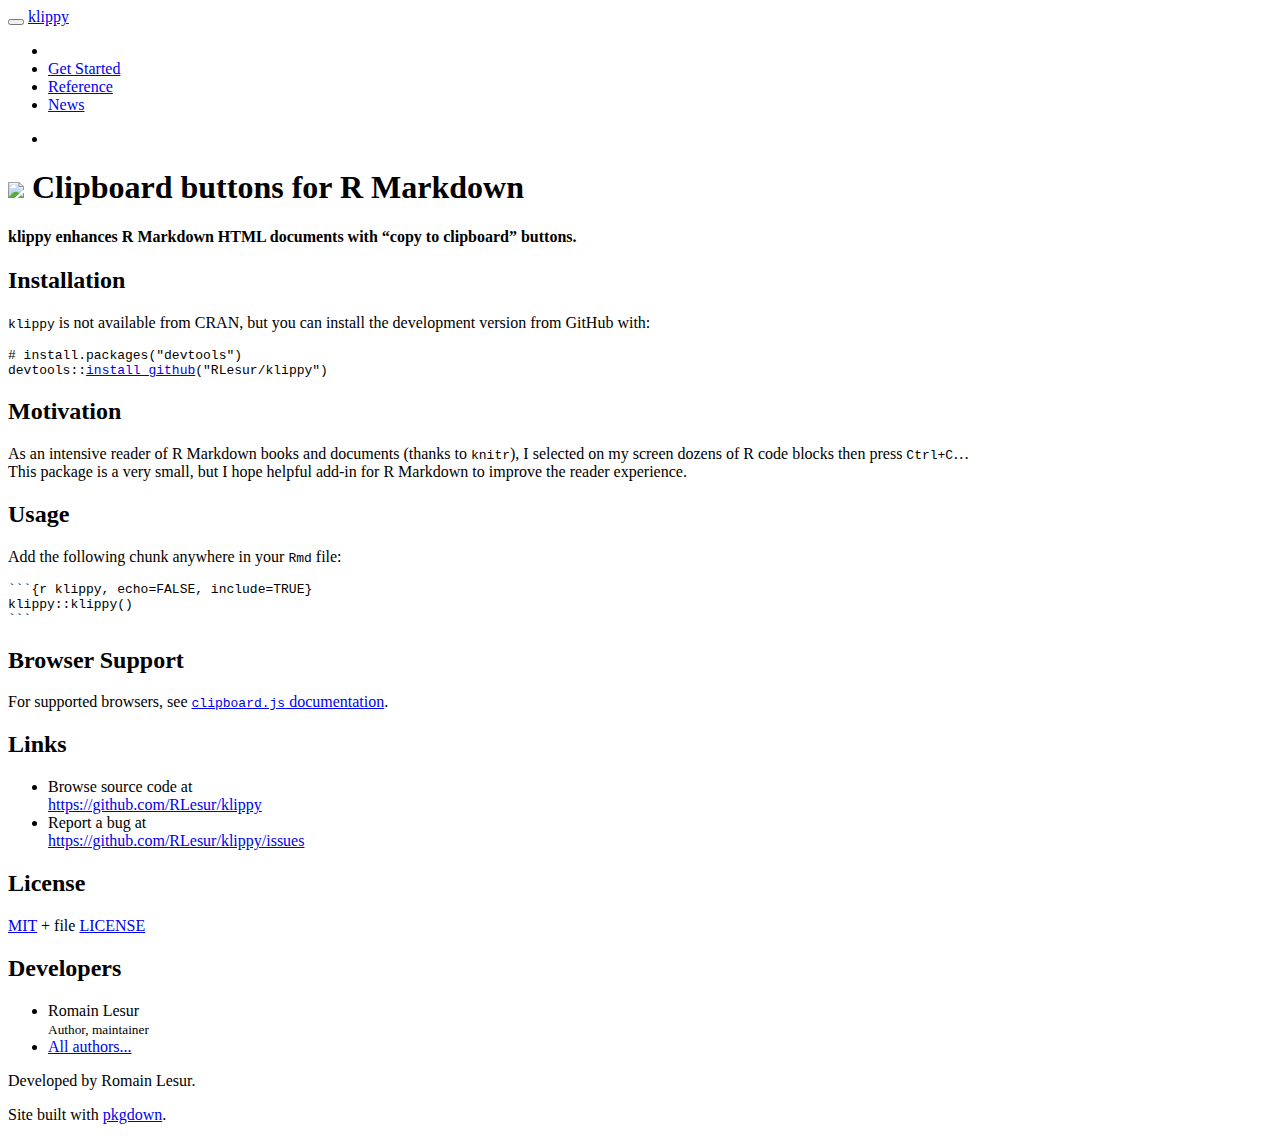
==== docs/index.html @ 1c19545b "update site" ====
<!DOCTYPE html>
<!-- Generated by pkgdown: do not edit by hand --><html>
<head>
<meta http-equiv="Content-Type" content="text/html; charset=UTF-8">
<meta charset="utf-8">
<meta http-equiv="X-UA-Compatible" content="IE=edge">
<meta name="viewport" content="width=device-width, initial-scale=1.0">
<title>Copy to Clipboard Buttons for R Markdown HTML Documents • klippy</title>
<!-- jquery --><script src="https://code.jquery.com/jquery-3.1.0.min.js" integrity="sha384-nrOSfDHtoPMzJHjVTdCopGqIqeYETSXhZDFyniQ8ZHcVy08QesyHcnOUpMpqnmWq" crossorigin="anonymous"></script><!-- Bootstrap --><link href="https://maxcdn.bootstrapcdn.com/bootswatch/3.3.7/spacelab/bootstrap.min.css" rel="stylesheet" crossorigin="anonymous">
<script src="https://maxcdn.bootstrapcdn.com/bootstrap/3.3.7/js/bootstrap.min.js" integrity="sha384-Tc5IQib027qvyjSMfHjOMaLkfuWVxZxUPnCJA7l2mCWNIpG9mGCD8wGNIcPD7Txa" crossorigin="anonymous"></script><!-- Font Awesome icons --><link href="https://maxcdn.bootstrapcdn.com/font-awesome/4.6.3/css/font-awesome.min.css" rel="stylesheet" integrity="sha384-T8Gy5hrqNKT+hzMclPo118YTQO6cYprQmhrYwIiQ/3axmI1hQomh7Ud2hPOy8SP1" crossorigin="anonymous">
<!-- pkgdown --><link href="pkgdown.css" rel="stylesheet">
<script src="jquery.sticky-kit.min.js"></script><script src="pkgdown.js"></script><!-- mathjax --><script src="https://mathjax.rstudio.com/latest/MathJax.js?config=TeX-AMS-MML_HTMLorMML"></script><!--[if lt IE 9]>
<script src="https://oss.maxcdn.com/html5shiv/3.7.3/html5shiv.min.js"></script>
<script src="https://oss.maxcdn.com/respond/1.4.2/respond.min.js"></script>
<![endif]--><!-- Google analytics --><script>
  (function(i,s,o,g,r,a,m){i['GoogleAnalyticsObject']=r;i[r]=i[r]||function(){
  (i[r].q=i[r].q||[]).push(arguments)},i[r].l=1*new Date();a=s.createElement(o),
  m=s.getElementsByTagName(o)[0];a.async=1;a.src=g;m.parentNode.insertBefore(a,m)
  })(window,document,'script','https://www.google-analytics.com/analytics.js','ga');

  ga('create', 'UA-107187723-1', 'auto');
  ga('send', 'pageview');

</script>
</head>
<body>
    <div class="container template-vignette">
      <header><div class="navbar navbar-default navbar-fixed-top" role="navigation">
  <div class="container">
    <div class="navbar-header">
      <button type="button" class="navbar-toggle collapsed" data-toggle="collapse" data-target="#navbar">
        <span class="icon-bar"></span>
        <span class="icon-bar"></span>
        <span class="icon-bar"></span>
      </button>
      <a class="navbar-brand" href="index.html">klippy</a>
    </div>
    <div id="navbar" class="navbar-collapse collapse">
      <ul class="nav navbar-nav">
<li>
  <a href="/index.html">
    <span class="fa fa-home fa-lg"></span>
     
  </a>
</li>
<li>
  <a href="articles/klippy.html">Get Started</a>
</li>
<li>
  <a href="reference/index.html">Reference</a>
</li>
<li>
  <a href="news/index.html">News</a>
</li>
      </ul>
<ul class="nav navbar-nav navbar-right">
<li>
  <a href="https://github.com/RLesur/klippy">
    <span class="fa fa-github fa-lg"></span>
     
  </a>
</li>
      </ul>
</div>
<!--/.nav-collapse -->
  </div>
<!--/.container -->
</div>
<!--/.navbar -->

      
      </header><script src="index_files/jquery-1.11.3/jquery-1.11.3.min.js"></script><link href="index_files/bootstrap-3.3.5/dist/css/bootstrap.min.css" rel="stylesheet">
<script src="index_files/bootstrap-3.3.5/dist/js/bootstrap.min.js"></script><script src="index_files/clipboard-1.7.1/clipboard.min.js"></script><link href="index_files/klippy-0.0.0.9100/css/klippy.min.css" rel="stylesheet">
<script src="index_files/klippy-0.0.0.9100/js/klippy.min.js"></script><div class="row">
  <div class="col-md-9">
    

    
    
<div class="contents">
<div id="clipboard-buttons-for-r-markdown" class="section level1">
<div class="page-header"><h1 class="hasAnchor">
<a href="#clipboard-buttons-for-r-markdown" class="anchor"></a><img src="logo.png" height="120"> Clipboard buttons for R Markdown</h1></div>
<div id="klippy-enhances-r-markdown-html-documents-with-copy-to-clipboard-buttons-" class="section level4">
<h4 class="hasAnchor">
<a href="#klippy-enhances-r-markdown-html-documents-with-copy-to-clipboard-buttons-" class="anchor"></a><strong>klippy</strong> enhances R Markdown HTML documents with <strong>“copy to clipboard” buttons</strong>.</h4>
<script>
  addClassKlippyTo("pre.r, pre.markdown");
  addKlippy("btn-sm");
</script>
</div>
<div id="installation" class="section level2">
<h2 class="hasAnchor">
<a href="#installation" class="anchor"></a>Installation</h2>
<p><code>klippy</code> is not available from CRAN, but you can install the development version from GitHub with:</p>
<div class="sourceCode"><pre class="sourceCode r"><code class="sourceCode r"><span class="co"># install.packages("devtools")</span>
devtools<span class="op">::</span><span class="kw"><a href="http://www.rdocumentation.org/packages/devtools/topics/install_github">install_github</a></span>(<span class="st">"RLesur/klippy"</span>)</code></pre></div>
</div>
<div id="motivation" class="section level2">
<h2 class="hasAnchor">
<a href="#motivation" class="anchor"></a>Motivation</h2>
<p>As an intensive reader of R Markdown books and documents (thanks to <code>knitr</code>), I selected on my screen dozens of R code blocks then press <code>Ctrl+C</code>…<br>
This package is a very small, but I hope helpful add-in for R Markdown to improve the reader experience.</p>
</div>
<div id="usage" class="section level2">
<h2 class="hasAnchor">
<a href="#usage" class="anchor"></a>Usage</h2>
<p>Add the following chunk anywhere in your <code>Rmd</code> file:</p>
<div class="sourceCode"><pre class="sourceCode markdown"><code class="sourceCode markdown">```{r klippy, echo=FALSE, include=TRUE}
klippy::klippy()
```</code></pre></div>
</div>
<div id="browser-support" class="section level2">
<h2 class="hasAnchor">
<a href="#browser-support" class="anchor"></a>Browser Support</h2>
<p>For supported browsers, see <a href="https://clipboardjs.com/#browser-support"><code>clipboard.js</code> documentation</a>.</p>
</div>
</div>
</div>
  </div>

  <div class="col-md-3 hidden-xs hidden-sm" id="sidebar">
    <h2 class="hasAnchor">
<a href="#sidebar" class="anchor"></a>Links</h2>
<ul class="list-unstyled">
<li>Browse source code at <br><a href="https://github.com/RLesur/klippy">https://​github.com/​RLesur/​klippy</a>
</li>
<li>Report a bug at <br><a href="https://github.com/RLesur/klippy/issues">https://​github.com/​RLesur/​klippy/​issues</a>
</li>
</ul>
<h2>License</h2>
<p><a href="https://opensource.org/licenses/mit-license.php">MIT</a> + file <a href="LICENSE.html">LICENSE</a></p>
<h2>Developers</h2>
<ul class="list-unstyled">
<li>Romain Lesur <br><small class="roles"> Author, maintainer </small> </li>
<li><a href="authors.html">All authors...</a></li>
</ul>
</div>

</div>


      <footer><div class="copyright">
  <p>Developed by Romain Lesur.</p>
</div>

<div class="pkgdown">
  <p>Site built with <a href="http://hadley.github.io/pkgdown/">pkgdown</a>.</p>
</div>

      </footer>
</div>

  </body>
</html>
---- docs/index_files/klippy-0.0.0.9100/css/klippy.min.css ----
.btn-klippy,.btn-klippy:active,.btn-klippy:focus,.btn-klippy:hover{color:#007bff}.btn-klippy{position:absolute;left:0;top:0;background-color:inherit;border:0;opacity:.5;padding:0}.klippy{overflow:visible;position:relative}
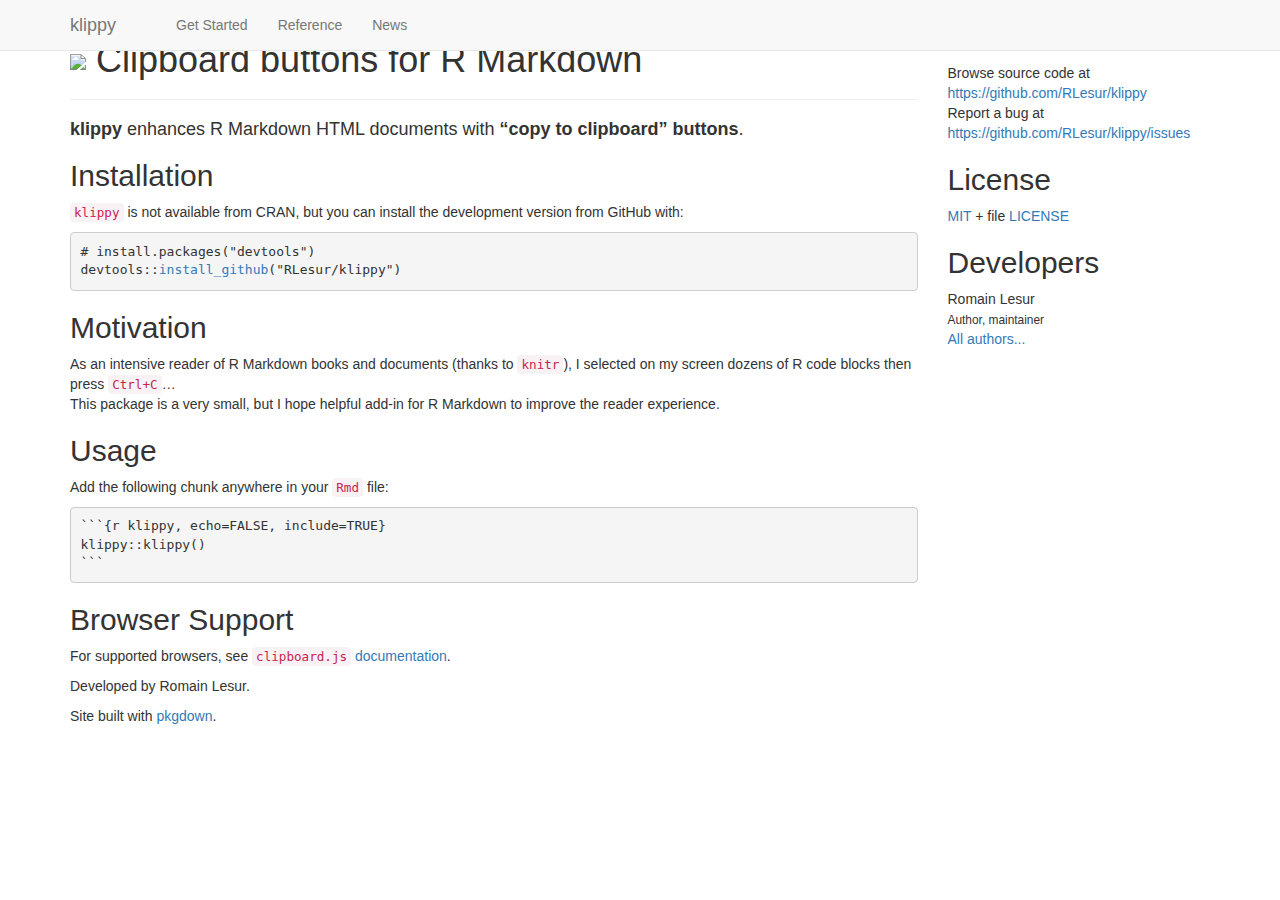
==== commit 9cbdde19: "update site" ====
--- a/docs/index.html
+++ b/docs/index.html
@@ -69,8 +69,10 @@
 <!--/.navbar -->
 
       
-      </header><script src="index_files/jquery-1.11.3/jquery-1.11.3.min.js"></script><link href="index_files/bootstrap-3.3.5/dist/css/bootstrap.min.css" rel="stylesheet">
-<script src="index_files/bootstrap-3.3.5/dist/js/bootstrap.min.js"></script><script src="index_files/clipboard-1.7.1/clipboard.min.js"></script><link href="index_files/klippy-0.0.0.9100/css/klippy.min.css" rel="stylesheet">
+      </header><script src="index_files/jquery-1.11.3/jquery.min.js"></script><meta name="viewport" content="width=device-width, initial-scale=1">
+<link href="index_files/bootstrap-3.3.5/css/bootstrap.min.css" rel="stylesheet">
+<script src="index_files/bootstrap-3.3.5/js/bootstrap.min.js"></script><script src="index_files/bootstrap-3.3.5/shim/html5shiv.min.js"></script><script src="index_files/bootstrap-3.3.5/shim/respond.min.js"></script><script src="index_files/clipboard-1.7.1/clipboard.min.js"></script><link id="octicons-1-attachment" rel="attachment" href="index_files/octicons-6.0.1/clippy.svg">
+<link href="index_files/klippy-0.0.0.9100/css/klippy.min.css" rel="stylesheet">
 <script src="index_files/klippy-0.0.0.9100/js/klippy.min.js"></script><div class="row">
   <div class="col-md-9">
     
@@ -86,7 +88,7 @@
 <a href="#klippy-enhances-r-markdown-html-documents-with-copy-to-clipboard-buttons-" class="anchor"></a><strong>klippy</strong> enhances R Markdown HTML documents with <strong>“copy to clipboard” buttons</strong>.</h4>
 <script>
   addClassKlippyTo("pre.r, pre.markdown");
-  addKlippy("btn-sm");
+  addKlippy();
 </script>
 </div>
 <div id="installation" class="section level2">
--- a/docs/index_files/klippy-0.0.0.9100/css/klippy.min.css
+++ b/docs/index_files/klippy-0.0.0.9100/css/klippy.min.css
@@ -1 +1 @@
-.btn-klippy,.btn-klippy:active,.btn-klippy:focus,.btn-klippy:hover{color:#007bff}.btn-klippy{position:absolute;left:0;top:0;background-color:inherit;border:0;opacity:.5;padding:0}.klippy{overflow:visible;position:relative}
+.btn-klippy{position:absolute;left:0;top:0;background-color:inherit;border:0;padding:0 0 0 1px}.klippy{overflow:visible;position:relative}.octicon{display:inline-block;vertical-align:top}
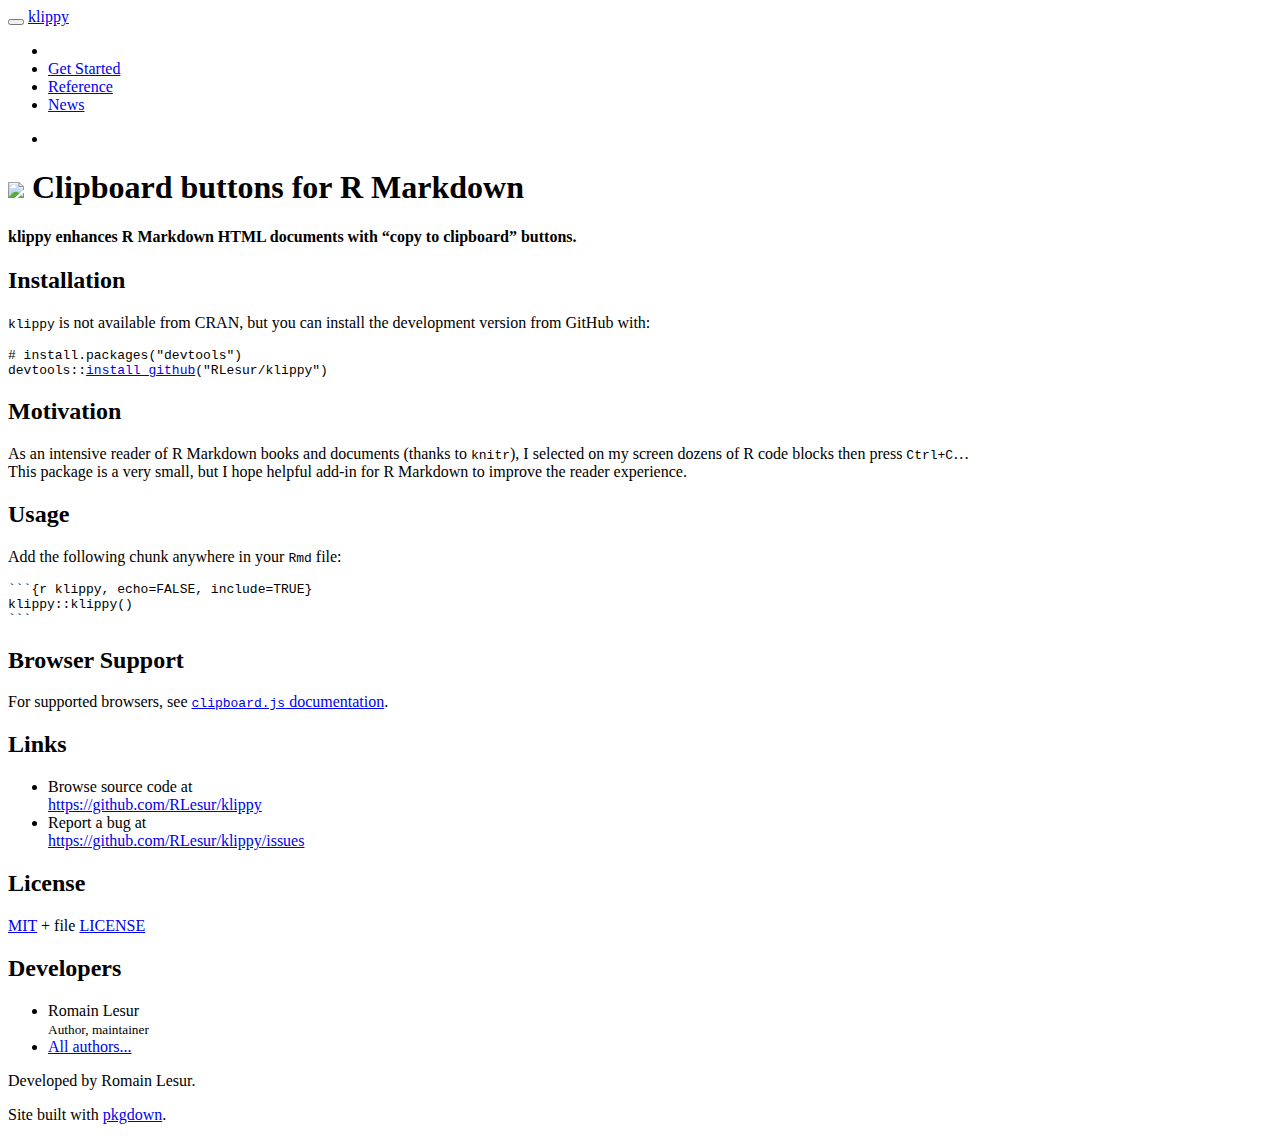
==== commit 2a41963d: "update site" ====
--- a/docs/index.html
+++ b/docs/index.html
@@ -5,11 +5,17 @@
 <meta charset="utf-8">
 <meta http-equiv="X-UA-Compatible" content="IE=edge">
 <meta name="viewport" content="width=device-width, initial-scale=1.0">
+<link rel="apple-touch-icon" sizes="152x152" href="./apple-touch-icon.png">
+<link rel="icon" type="image/png" sizes="32x32" href="./favicon-32x32.png">
+<link rel="icon" type="image/png" sizes="16x16" href="./favicon-16x16.png">
+<link rel="manifest" href="./manifest.json">
+<link rel="mask-icon" href="./safari-pinned-tab.svg" color="#5bbad5">
 <title>Copy to Clipboard Buttons for R Markdown HTML Documents • klippy</title>
 <!-- jquery --><script src="https://code.jquery.com/jquery-3.1.0.min.js" integrity="sha384-nrOSfDHtoPMzJHjVTdCopGqIqeYETSXhZDFyniQ8ZHcVy08QesyHcnOUpMpqnmWq" crossorigin="anonymous"></script><!-- Bootstrap --><link href="https://maxcdn.bootstrapcdn.com/bootswatch/3.3.7/spacelab/bootstrap.min.css" rel="stylesheet" crossorigin="anonymous">
 <script src="https://maxcdn.bootstrapcdn.com/bootstrap/3.3.7/js/bootstrap.min.js" integrity="sha384-Tc5IQib027qvyjSMfHjOMaLkfuWVxZxUPnCJA7l2mCWNIpG9mGCD8wGNIcPD7Txa" crossorigin="anonymous"></script><!-- Font Awesome icons --><link href="https://maxcdn.bootstrapcdn.com/font-awesome/4.6.3/css/font-awesome.min.css" rel="stylesheet" integrity="sha384-T8Gy5hrqNKT+hzMclPo118YTQO6cYprQmhrYwIiQ/3axmI1hQomh7Ud2hPOy8SP1" crossorigin="anonymous">
-<!-- pkgdown --><link href="pkgdown.css" rel="stylesheet">
-<script src="jquery.sticky-kit.min.js"></script><script src="pkgdown.js"></script><!-- mathjax --><script src="https://mathjax.rstudio.com/latest/MathJax.js?config=TeX-AMS-MML_HTMLorMML"></script><!--[if lt IE 9]>
+<!-- clipboard.js --><script src="https://cdnjs.cloudflare.com/ajax/libs/clipboard.js/1.7.1/clipboard.min.js" integrity="sha384-cV+rhyOuRHc9Ub/91rihWcGmMmCXDeksTtCihMupQHSsi8GIIRDG0ThDc3HGQFJ3" crossorigin="anonymous"></script><!-- pkgdown --><link href="pkgdown.css" rel="stylesheet">
+<script src="jquery.sticky-kit.min.js"></script><script src="pkgdown.js"></script><link href="extra.css" rel="stylesheet">
+<script src="extra.js"></script><!-- mathjax --><script src="https://mathjax.rstudio.com/latest/MathJax.js?config=TeX-AMS-MML_HTMLorMML"></script><!--[if lt IE 9]>
 <script src="https://oss.maxcdn.com/html5shiv/3.7.3/html5shiv.min.js"></script>
 <script src="https://oss.maxcdn.com/respond/1.4.2/respond.min.js"></script>
 <![endif]--><!-- Google analytics --><script>
@@ -69,11 +75,10 @@
 <!--/.navbar -->
 
       
-      </header><script src="index_files/jquery-1.11.3/jquery.min.js"></script><meta name="viewport" content="width=device-width, initial-scale=1">
-<link href="index_files/bootstrap-3.3.5/css/bootstrap.min.css" rel="stylesheet">
-<script src="index_files/bootstrap-3.3.5/js/bootstrap.min.js"></script><script src="index_files/bootstrap-3.3.5/shim/html5shiv.min.js"></script><script src="index_files/bootstrap-3.3.5/shim/respond.min.js"></script><script src="index_files/clipboard-1.7.1/clipboard.min.js"></script><link id="octicons-1-attachment" rel="attachment" href="index_files/octicons-6.0.1/clippy.svg">
-<link href="index_files/klippy-0.0.0.9100/css/klippy.min.css" rel="stylesheet">
-<script src="index_files/klippy-0.0.0.9100/js/klippy.min.js"></script><div class="row">
+      </header><script src="index_files/clipboard-1.7.1/clipboard.min.js"></script><link href="index_files/primer-tooltips-1.4.0/build.min.css" rel="stylesheet">
+<link href="index_files/klippy-0.0.0.9300/css/klippy.min.css" rel="stylesheet">
+<script src="index_files/klippy-0.0.0.9300/js/klippy.min.js"></script><link id="octicons-1-attachment" rel="attachment" href="index_files/octicons-6.0.1/clippy.min.svg">
+<div class="row">
   <div class="col-md-9">
     
 
@@ -82,7 +87,7 @@
 <div class="contents">
 <div id="clipboard-buttons-for-r-markdown" class="section level1">
 <div class="page-header"><h1 class="hasAnchor">
-<a href="#clipboard-buttons-for-r-markdown" class="anchor"></a><img src="logo.png" height="120"> Clipboard buttons for R Markdown</h1></div>
+<a href="#clipboard-buttons-for-r-markdown" class="anchor"></a><img src="./logo.png" height="120"> Clipboard buttons for R Markdown</h1></div>
 <div id="klippy-enhances-r-markdown-html-documents-with-copy-to-clipboard-buttons-" class="section level4">
 <h4 class="hasAnchor">
 <a href="#klippy-enhances-r-markdown-html-documents-with-copy-to-clipboard-buttons-" class="anchor"></a><strong>klippy</strong> enhances R Markdown HTML documents with <strong>“copy to clipboard” buttons</strong>.</h4>
--- a/docs/index_files/primer-tooltips-1.4.0/build.min.css
+++ b/docs/index_files/primer-tooltips-1.4.0/build.min.css
@@ -0,0 +1 @@
+.tooltipped{position:relative}.tooltipped::after,.tooltipped::before{position:absolute;display:none;pointer-events:none;opacity:0}.tooltipped::after{z-index:1000000;padding:5px 8px;font:normal normal 11px/1.5 -apple-system,BlinkMacSystemFont,"Segoe UI",Helvetica,Arial,sans-serif,"Apple Color Emoji","Segoe UI Emoji","Segoe UI Symbol";-webkit-font-smoothing:subpixel-antialiased;color:#fff;text-align:center;text-decoration:none;text-shadow:none;text-transform:none;letter-spacing:normal;word-wrap:break-word;white-space:pre;content:attr(aria-label);background:rgba(27,31,35,.8);border-radius:3px}.tooltipped::before{z-index:1000001;width:0;height:0;color:rgba(27,31,35,.8);content:"";border:5px solid transparent}@keyframes tooltip-appear{from{opacity:0}to{opacity:1}}.tooltipped:active::after,.tooltipped:active::before,.tooltipped:focus::after,.tooltipped:focus::before,.tooltipped:hover::after,.tooltipped:hover::before{display:inline-block;text-decoration:none;animation-name:tooltip-appear;animation-duration:.1s;animation-fill-mode:forwards;animation-timing-function:ease-in;animation-delay:.4s}.tooltipped-no-delay:active::after,.tooltipped-no-delay:active::before,.tooltipped-no-delay:focus::after,.tooltipped-no-delay:focus::before,.tooltipped-no-delay:hover::after,.tooltipped-no-delay:hover::before{opacity:1;animation:none}.tooltipped-multiline:active::after,.tooltipped-multiline:focus::after,.tooltipped-multiline:hover::after{display:table-cell}.tooltipped-s::after,.tooltipped-se::after,.tooltipped-sw::after{top:100%;right:50%;margin-top:5px}.tooltipped-s::before,.tooltipped-se::before,.tooltipped-sw::before{top:auto;right:50%;bottom:-5px;margin-right:-5px;border-bottom-color:rgba(27,31,35,.8)}.tooltipped-se::after{right:auto;left:50%;margin-left:-15px}.tooltipped-sw::after{margin-right:-15px}.tooltipped-n::after,.tooltipped-ne::after,.tooltipped-nw::after{right:50%;bottom:100%;margin-bottom:5px}.tooltipped-n::before,.tooltipped-ne::before,.tooltipped-nw::before{top:-5px;right:50%;bottom:auto;margin-right:-5px;border-top-color:rgba(27,31,35,.8)}.tooltipped-ne::after{right:auto;left:50%;margin-left:-15px}.tooltipped-nw::after{margin-right:-15px}.tooltipped-n::after,.tooltipped-s::after{transform:translateX(50%)}.tooltipped-w::after{right:100%;bottom:50%;margin-right:5px;transform:translateY(50%)}.tooltipped-w::before{top:50%;bottom:50%;left:-5px;margin-top:-5px;border-left-color:rgba(27,31,35,.8)}.tooltipped-e::after{bottom:50%;left:100%;margin-left:5px;transform:translateY(50%)}.tooltipped-e::before{top:50%;right:-5px;bottom:50%;margin-top:-5px;border-right-color:rgba(27,31,35,.8)}.tooltipped-multiline::after{width:max-content;max-width:250px;word-wrap:break-word;white-space:pre-line;border-collapse:separate}.tooltipped-multiline.tooltipped-n::after,.tooltipped-multiline.tooltipped-s::after{right:auto;left:50%;transform:translateX(-50%)}.tooltipped-multiline.tooltipped-e::after,.tooltipped-multiline.tooltipped-w::after{right:100%}@media screen and (min-width:0\0){.tooltipped-multiline::after{width:250px}}.tooltipped-sticky::after,.tooltipped-sticky::before{display:inline-block}.tooltipped-sticky.tooltipped-multiline::after{display:table-cell}@media only screen and (-webkit-min-device-pixel-ratio:2),only screen and (min--moz-device-pixel-ratio:2),only screen and (-moz-min-device-pixel-ratio:2),only screen and (-o-min-device-pixel-ratio:2 / 1),only screen and (min-device-pixel-ratio:2),only screen and (min-resolution:192dpi),only screen and (min-resolution:2dppx){.tooltipped-w::after{margin-right:4.5px}}
--- a/docs/index_files/klippy-0.0.0.9300/css/klippy.min.css
+++ b/docs/index_files/klippy-0.0.0.9300/css/klippy.min.css
@@ -0,0 +1 @@
+.klippy{overflow:visible;position:relative}.btn-klippy{position:absolute;left:0;top:0;border:0;padding:1px 0 0 1px;background-color:transparent}.btn-klippy>div{margin:0;padding:0}.octicon{display:inline-block;vertical-align:top}.btn-klippy:focus{outline:0}.btn-klippy:focus .octicon{border-width:thin;border-style:dotted;border-color:gray;border-radius:3px}
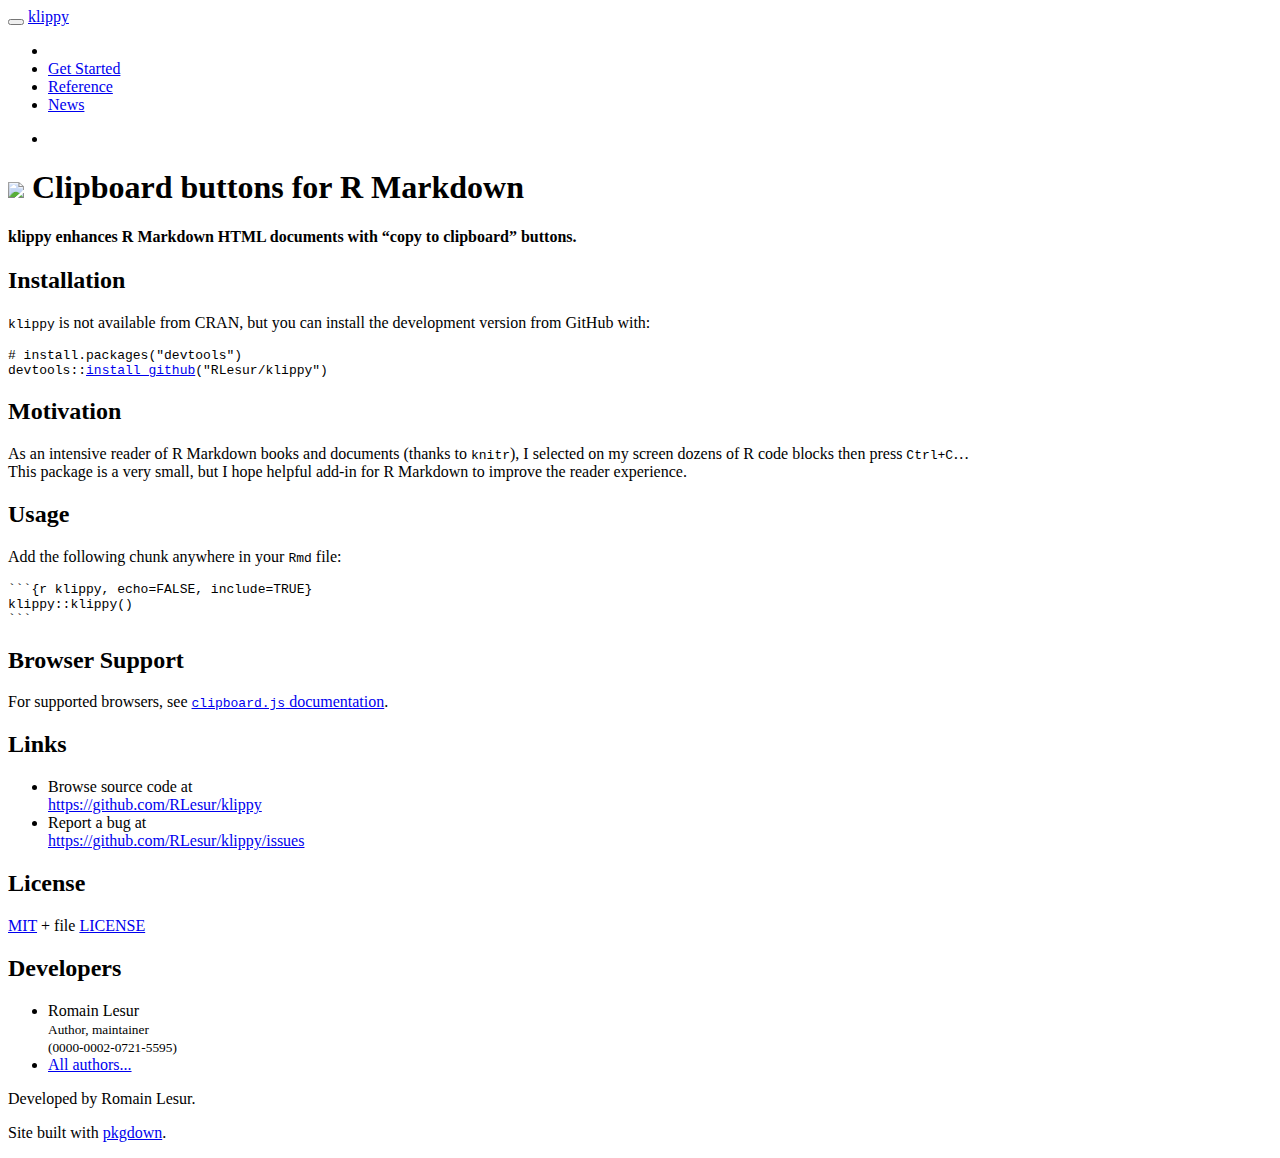
==== commit be69dd96: "update site" ====
--- a/docs/index.html
+++ b/docs/index.html
@@ -5,11 +5,12 @@
 <meta charset="utf-8">
 <meta http-equiv="X-UA-Compatible" content="IE=edge">
 <meta name="viewport" content="width=device-width, initial-scale=1.0">
-<link rel="apple-touch-icon" sizes="152x152" href="./apple-touch-icon.png">
-<link rel="icon" type="image/png" sizes="32x32" href="./favicon-32x32.png">
-<link rel="icon" type="image/png" sizes="16x16" href="./favicon-16x16.png">
-<link rel="manifest" href="./manifest.json">
-<link rel="mask-icon" href="./safari-pinned-tab.svg" color="#5bbad5">
+<link rel="apple-touch-icon" sizes="152x152" href="apple-touch-icon.png">
+<link rel="icon" type="image/png" sizes="32x32" href="favicon-32x32.png">
+<link rel="icon" type="image/png" sizes="16x16" href="favicon-16x16.png">
+<link rel="icon" href="favicon.ico">
+<link rel="manifest" href="manifest.json">
+<link rel="mask-icon" href="safari-pinned-tab.svg" color="#5bbad5">
 <title>Copy to Clipboard Buttons for R Markdown HTML Documents • klippy</title>
 <!-- jquery --><script src="https://code.jquery.com/jquery-3.1.0.min.js" integrity="sha384-nrOSfDHtoPMzJHjVTdCopGqIqeYETSXhZDFyniQ8ZHcVy08QesyHcnOUpMpqnmWq" crossorigin="anonymous"></script><!-- Bootstrap --><link href="https://maxcdn.bootstrapcdn.com/bootswatch/3.3.7/spacelab/bootstrap.min.css" rel="stylesheet" crossorigin="anonymous">
 <script src="https://maxcdn.bootstrapcdn.com/bootstrap/3.3.7/js/bootstrap.min.js" integrity="sha384-Tc5IQib027qvyjSMfHjOMaLkfuWVxZxUPnCJA7l2mCWNIpG9mGCD8wGNIcPD7Txa" crossorigin="anonymous"></script><!-- Font Awesome icons --><link href="https://maxcdn.bootstrapcdn.com/font-awesome/4.6.3/css/font-awesome.min.css" rel="stylesheet" integrity="sha384-T8Gy5hrqNKT+hzMclPo118YTQO6cYprQmhrYwIiQ/3axmI1hQomh7Ud2hPOy8SP1" crossorigin="anonymous">
@@ -75,10 +76,9 @@
 <!--/.navbar -->
 
       
-      </header><script src="index_files/clipboard-1.7.1/clipboard.min.js"></script><link href="index_files/primer-tooltips-1.4.0/build.min.css" rel="stylesheet">
-<link href="index_files/klippy-0.0.0.9300/css/klippy.min.css" rel="stylesheet">
-<script src="index_files/klippy-0.0.0.9300/js/klippy.min.js"></script><link id="octicons-1-attachment" rel="attachment" href="index_files/octicons-6.0.1/clippy.min.svg">
-<div class="row">
+      </header><script src="index_files/clipboard-1.7.1/clipboard.min.js"></script><link href="index_files/primer-tooltips-1.4.0/build.css" rel="stylesheet">
+<link href="index_files/klippy-0.0.0.9400/css/klippy.min.css" rel="stylesheet">
+<script src="index_files/klippy-0.0.0.9400/js/klippy.min.js"></script><div class="row">
   <div class="col-md-9">
     
 
@@ -87,7 +87,7 @@
 <div class="contents">
 <div id="clipboard-buttons-for-r-markdown" class="section level1">
 <div class="page-header"><h1 class="hasAnchor">
-<a href="#clipboard-buttons-for-r-markdown" class="anchor"></a><img src="./logo.png" height="120"> Clipboard buttons for R Markdown</h1></div>
+<a href="#clipboard-buttons-for-r-markdown" class="anchor"></a><img src="logo.png" height="120"> Clipboard buttons for R Markdown</h1></div>
 <div id="klippy-enhances-r-markdown-html-documents-with-copy-to-clipboard-buttons-" class="section level4">
 <h4 class="hasAnchor">
 <a href="#klippy-enhances-r-markdown-html-documents-with-copy-to-clipboard-buttons-" class="anchor"></a><strong>klippy</strong> enhances R Markdown HTML documents with <strong>“copy to clipboard” buttons</strong>.</h4>
@@ -139,7 +139,8 @@
 <p><a href="https://opensource.org/licenses/mit-license.php">MIT</a> + file <a href="LICENSE.html">LICENSE</a></p>
 <h2>Developers</h2>
 <ul class="list-unstyled">
-<li>Romain Lesur <br><small class="roles"> Author, maintainer </small> </li>
+<li>Romain Lesur <br><small class="roles"> Author, maintainer </small> <br><small>(0000-0002-0721-5595)</small>
+</li>
 <li><a href="authors.html">All authors...</a></li>
 </ul>
 </div>
--- a/docs/index_files/klippy-0.0.0.9400/css/klippy.min.css
+++ b/docs/index_files/klippy-0.0.0.9400/css/klippy.min.css
@@ -0,0 +1 @@
+.klippy{overflow:visible;position:relative}.btn-klippy{position:absolute;left:0;top:0;border:0;padding:1px 0 0 1px;background-color:transparent}.btn-klippy>div{margin:0;padding:0}.octicon{display:inline-block;vertical-align:top}.btn-klippy:focus{outline:0}.btn-klippy:focus .octicon{border-width:thin;border-style:dotted;border-color:gray;border-radius:3px}
